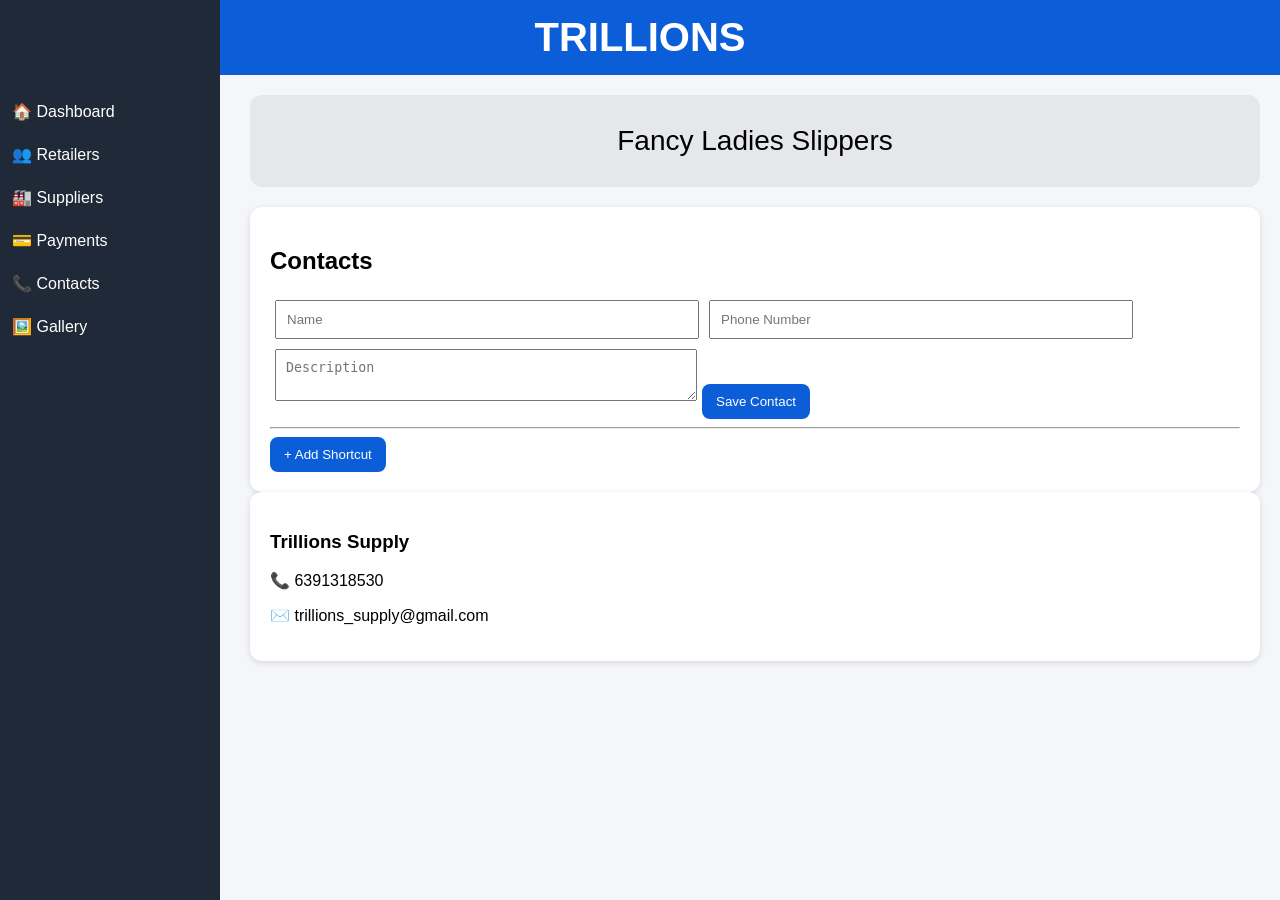
==== contacts.html @ 6627f89b "Add files via upload" ====
<!DOCTYPE html><html><head><meta charset='UTF-8'>
<title>Contacts</title><link rel='stylesheet' href='style.css'></head>
<body>
<header><h1>TRILLIONS</h1></header>
<div class="sidebar">
<a href="index.html">🏠 Dashboard</a>
<a href="retailers.html">👥 Retailers</a>
<a href="suppliers.html">🏭 Suppliers</a>
<a href="payments.html">💳 Payments</a>
<a href="contacts.html">📞 Contacts</a>
<a href="gallery.html">🖼️ Gallery</a>
</div>

<div class='content'>
<div class='slider'><span id='slideText'>Fancy Ladies Slippers</span></div>
<div class='card'><h2>Contacts</h2><input placeholder='Name'><input placeholder='Phone Number'><textarea placeholder='Description'></textarea><button>Save Contact</button><hr><button onclick="addShortcut('con','conBox')">+ Add Shortcut</button><div id='conBox'></div></div><script>renderShortcuts('con','conBox')</script>
<div class='card'>
<h3>Trillions Supply</h3>
<p>📞 6391318530</p>
<p>✉️ trillions_supply@gmail.com</p>
</div>
</div>
<script src='app.js'></script>
</body></html>
---- style.css ----
body{margin:0;font-family:Arial,sans-serif;background:#f4f6f9}
header{background:#0b5ed7;color:#fff;padding:15px;text-align:center}
header h1{margin:0;font-size:40px}
.sidebar{position:fixed;left:0;top:0;width:220px;height:100%;background:#1f2937;padding-top:90px}
.sidebar a{display:block;color:#fff;text-decoration:none;padding:12px}
.content{margin-left:230px;padding:20px}
.slider{background:#e5e7eb;padding:30px;border-radius:12px;margin-bottom:20px;text-align:center;font-size:28px}
.card{background:#fff;padding:20px;border-radius:12px;box-shadow:0 2px 6px rgba(0,0,0,.12)}
button{padding:10px 14px;border:none;border-radius:8px;background:#0b5ed7;color:white}
input,textarea{padding:10px;margin:5px;width:100%;max-width:400px}
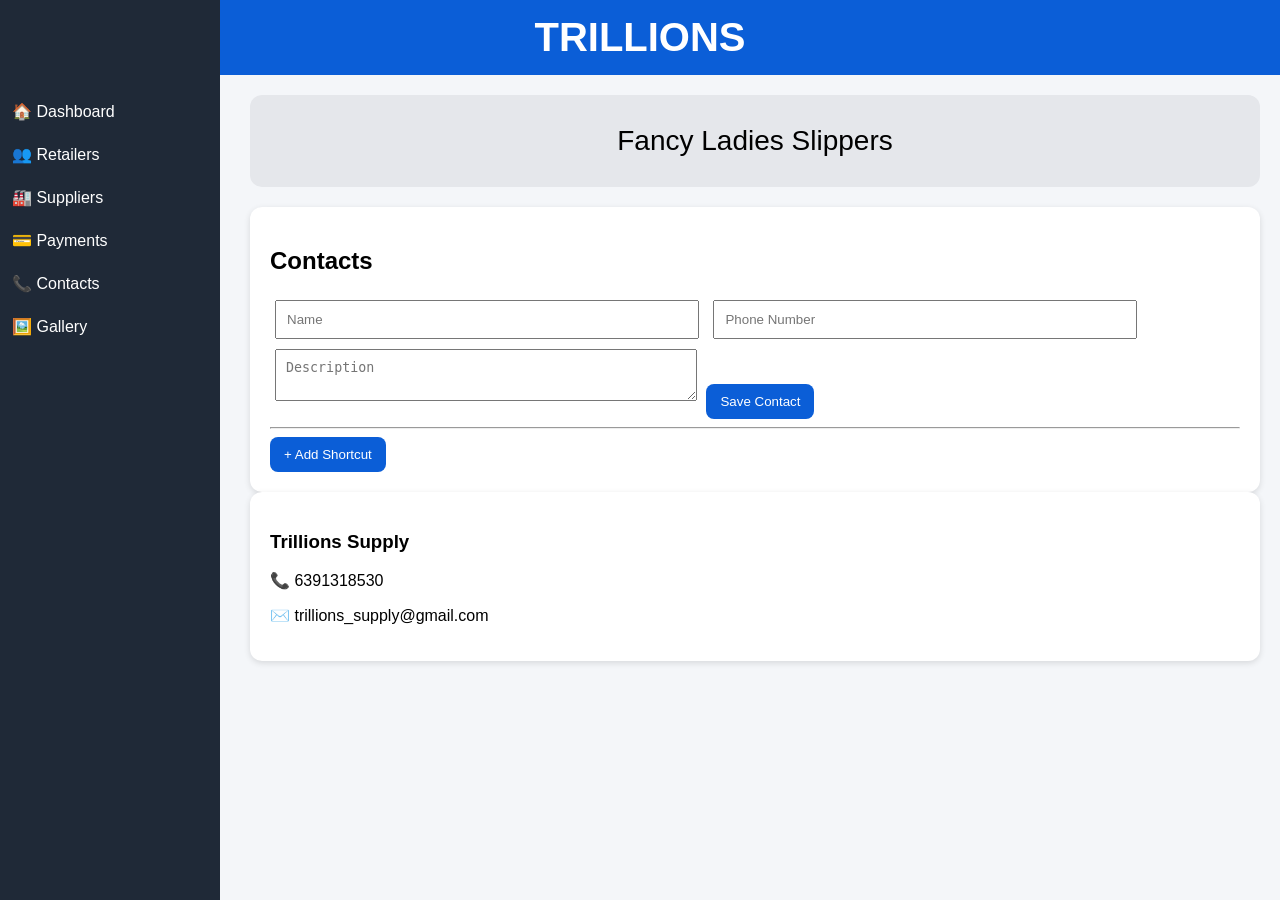
==== commit f8441e2b: "Update contacts.html" ====
--- a/contacts.html
+++ b/contacts.html
@@ -1,24 +1,59 @@
-<!DOCTYPE html><html><head><meta charset='UTF-8'>
-<title>Contacts</title><link rel='stylesheet' href='style.css'></head>
+<!DOCTYPE html>
+<html>
+<head>
+    <meta charset="UTF-8">
+    <title>Contacts</title>
+    <link rel="stylesheet" href="style.css">
+</head>
 <body>
+
 <header><h1>TRILLIONS</h1></header>
+
 <div class="sidebar">
-<a href="index.html">🏠 Dashboard</a>
-<a href="retailers.html">👥 Retailers</a>
-<a href="suppliers.html">🏭 Suppliers</a>
-<a href="payments.html">💳 Payments</a>
-<a href="contacts.html">📞 Contacts</a>
-<a href="gallery.html">🖼️ Gallery</a>
+    <a href="index.html">🏠 Dashboard</a>
+    <a href="retailers.html">👥 Retailers</a>
+    <a href="suppliers.html">🏭 Suppliers</a>
+    <a href="payments.html">💳 Payments</a>
+    <a href="contacts.html">📞 Contacts</a>
+    <a href="gallery.html">🖼️ Gallery</a>
 </div>
 
-<div class='content'>
-<div class='slider'><span id='slideText'>Fancy Ladies Slippers</span></div>
-<div class='card'><h2>Contacts</h2><input placeholder='Name'><input placeholder='Phone Number'><textarea placeholder='Description'></textarea><button>Save Contact</button><hr><button onclick="addShortcut('con','conBox')">+ Add Shortcut</button><div id='conBox'></div></div><script>renderShortcuts('con','conBox')</script>
-<div class='card'>
-<h3>Trillions Supply</h3>
-<p>📞 6391318530</p>
-<p>✉️ trillions_supply@gmail.com</p>
+<div class="content">
+
+    <div class="slider">
+        <span id="slideText">Fancy Ladies Slippers</span>
+    </div>
+
+    <div class="card">
+        <h2>Contacts</h2>
+
+        <input placeholder="Name">
+        <input placeholder="Phone Number">
+        <textarea placeholder="Description"></textarea>
+        <button>Save Contact</button>
+
+        <hr>
+
+        <button onclick="addShortcut('con','conBox')">
+            + Add Shortcut
+        </button>
+
+        <div id="conBox"></div>
+    </div>
+
+    <div class="card">
+        <h3>Trillions Supply</h3>
+        <p>📞 6391318530</p>
+        <p>✉️ trillions_supply@gmail.com</p>
+    </div>
+
 </div>
-</div>
-<script src='app.js'></script>
-</body></html>+
+<script src="app.js"></script>
+
+<script>
+    renderShortcuts('con','conBox');
+</script>
+
+</body>
+</html>
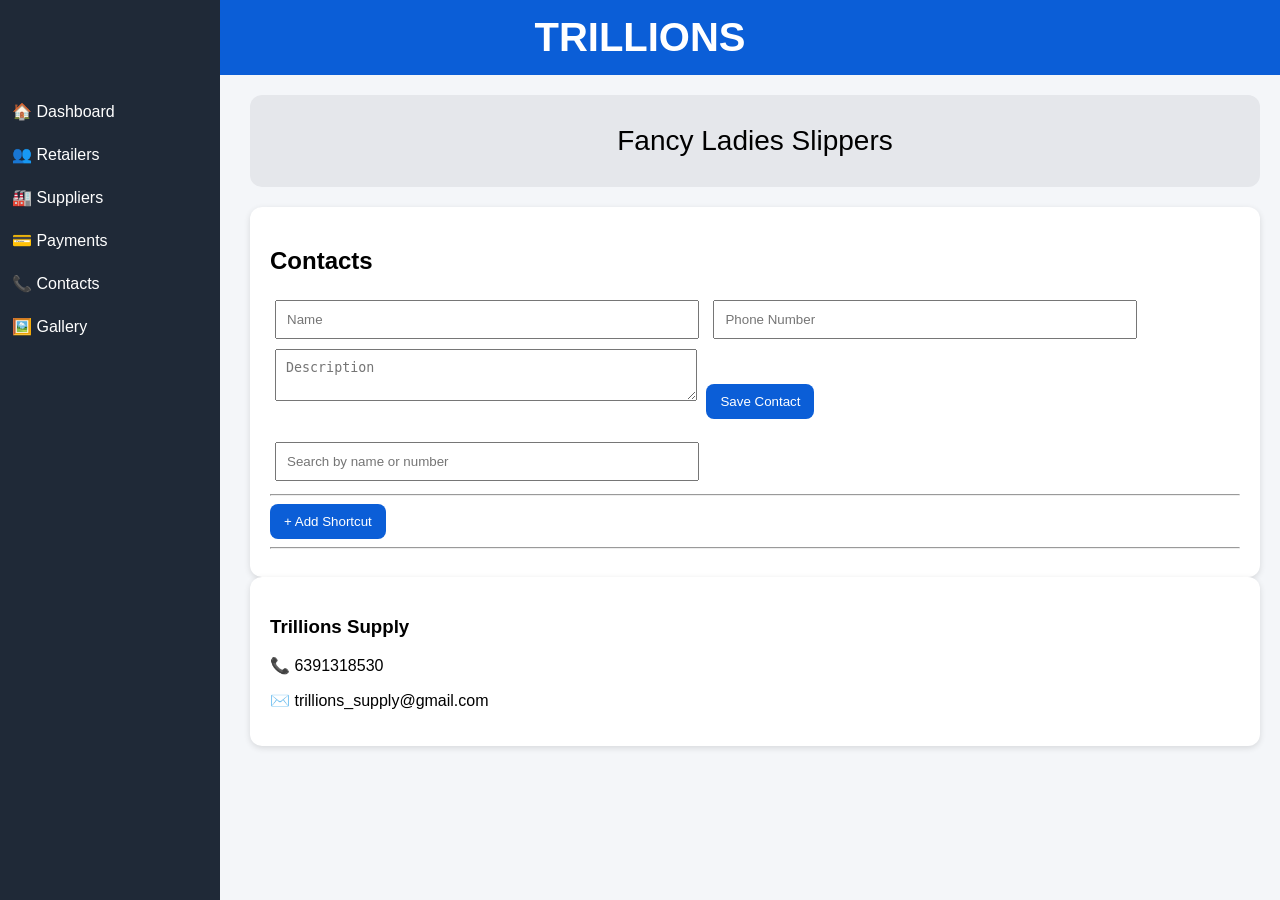
==== commit 4cf679c4: "Enhance contact form with IDs and search functionality Updated input fields to include IDs and added" ====
--- a/contacts.html
+++ b/contacts.html
@@ -27,10 +27,35 @@
     <div class="card">
         <h2>Contacts</h2>
 
-        <input placeholder="Name">
-        <input placeholder="Phone Number">
-        <textarea placeholder="Description"></textarea>
-        <button>Save Contact</button>
+        <input
+            id="name"
+            type="text"
+            placeholder="Name"
+        >
+
+        <input
+            id="phone"
+            type="text"
+            placeholder="Phone Number"
+        >
+
+        <textarea
+            id="desc"
+            placeholder="Description"
+        ></textarea>
+
+        <button onclick="saveContact()">
+            Save Contact
+        </button>
+
+        <br><br>
+
+        <input
+            id="searchBox"
+            type="text"
+            placeholder="Search by name or number"
+            onkeyup="searchContacts()"
+        >
 
         <hr>
 
@@ -39,6 +64,10 @@
         </button>
 
         <div id="conBox"></div>
+
+        <hr>
+
+        <div id="contactList"></div>
     </div>
 
     <div class="card">
@@ -51,9 +80,5 @@
 
 <script src="app.js"></script>
 
-<script>
-    renderShortcuts('con','conBox');
-</script>
-
 </body>
 </html>
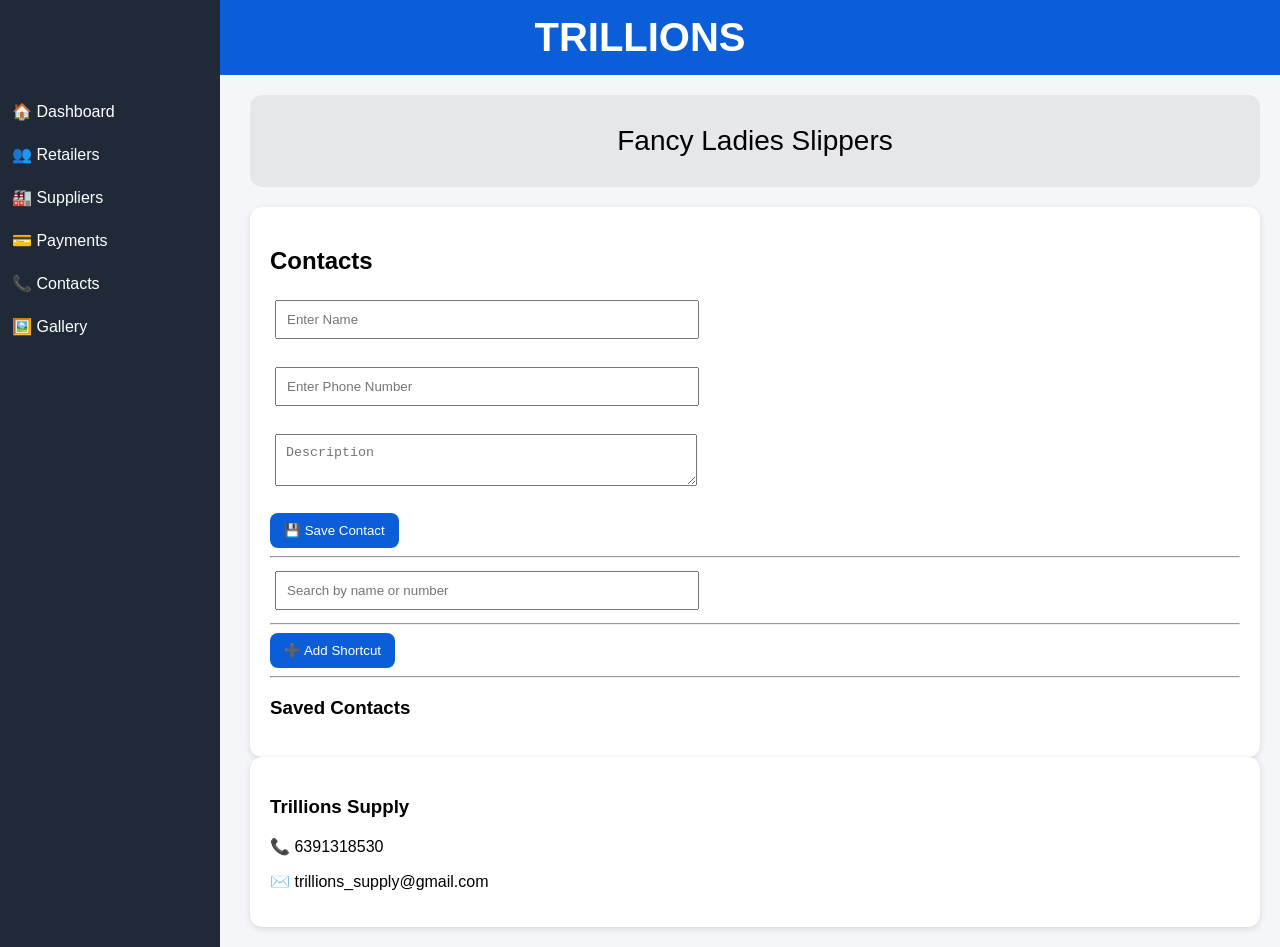
==== commit 42b5ca97: "Update contacts.html" ====
--- a/contacts.html
+++ b/contacts.html
@@ -7,7 +7,9 @@
 </head>
 <body>
 
-<header><h1>TRILLIONS</h1></header>
+<header>
+    <h1>TRILLIONS</h1>
+</header>
 
 <div class="sidebar">
     <a href="index.html">🏠 Dashboard</a>
@@ -21,34 +23,46 @@
 <div class="content">
 
     <div class="slider">
-        <span id="slideText">Fancy Ladies Slippers</span>
+        <span id="slideText">
+            Fancy Ladies Slippers
+        </span>
     </div>
 
     <div class="card">
+
         <h2>Contacts</h2>
 
         <input
             id="name"
             type="text"
-            placeholder="Name"
+            placeholder="Enter Name"
         >
+
+        <br><br>
 
         <input
             id="phone"
             type="text"
-            placeholder="Phone Number"
+            placeholder="Enter Phone Number"
         >
+
+        <br><br>
 
         <textarea
             id="desc"
             placeholder="Description"
         ></textarea>
 
-        <button onclick="saveContact()">
-            Save Contact
+        <br><br>
+
+        <button
+            type="button"
+            onclick="saveContact()"
+        >
+            💾 Save Contact
         </button>
 
-        <br><br>
+        <hr>
 
         <input
             id="searchBox"
@@ -59,15 +73,21 @@
 
         <hr>
 
-        <button onclick="addShortcut('con','conBox')">
-            + Add Shortcut
+        <button
+            type="button"
+            onclick="addShortcut('con','conBox')"
+        >
+            ➕ Add Shortcut
         </button>
 
         <div id="conBox"></div>
 
         <hr>
 
+        <h3>Saved Contacts</h3>
+
         <div id="contactList"></div>
+
     </div>
 
     <div class="card">
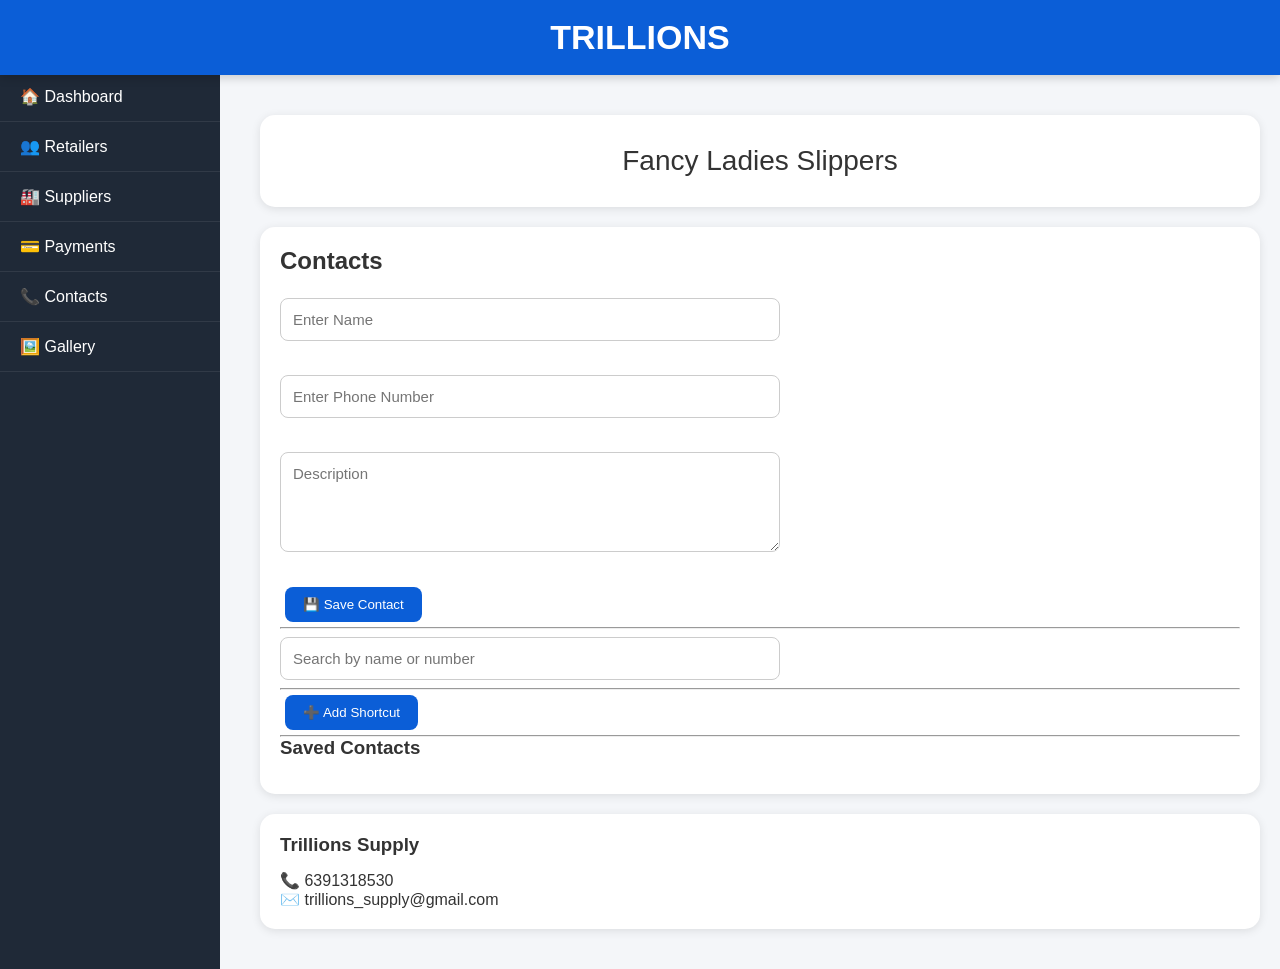
==== commit ad71aca6: "Add menu button to toggle sidebar" ====
--- a/contacts.html
+++ b/contacts.html
@@ -8,6 +8,11 @@
 <body>
 
 <header>
+    <span class="menu-btn"
+          onclick="toggleMenu()">
+        ☰
+    </span>
+
     <h1>TRILLIONS</h1>
 </header>
 
--- a/style.css
+++ b/style.css
@@ -1,11 +1,206 @@
-
-body{margin:0;font-family:Arial,sans-serif;background:#f4f6f9}
-header{background:#0b5ed7;color:#fff;padding:15px;text-align:center}
-header h1{margin:0;font-size:40px}
-.sidebar{position:fixed;left:0;top:0;width:220px;height:100%;background:#1f2937;padding-top:90px}
-.sidebar a{display:block;color:#fff;text-decoration:none;padding:12px}
-.content{margin-left:230px;padding:20px}
-.slider{background:#e5e7eb;padding:30px;border-radius:12px;margin-bottom:20px;text-align:center;font-size:28px}
-.card{background:#fff;padding:20px;border-radius:12px;box-shadow:0 2px 6px rgba(0,0,0,.12)}
-button{padding:10px 14px;border:none;border-radius:8px;background:#0b5ed7;color:white}
-input,textarea{padding:10px;margin:5px;width:100%;max-width:400px}
+*{
+    margin:0;
+    padding:0;
+    box-sizing:border-box;
+    font-family:Arial,sans-serif;
+}
+
+body{
+    background:#f4f6f9;
+    color:#333;
+}
+
+/* HEADER */
+header{
+    background:#0b5ed7;
+    color:#fff;
+    padding:18px;
+    text-align:center;
+    position:fixed;
+    top:0;
+    left:0;
+    width:100%;
+    z-index:1000;
+    box-shadow:0 2px 10px rgba(0,0,0,0.2);
+}
+
+header h1{
+    margin:0;
+    font-size:34px;
+}
+
+/* HAMBURGER BUTTON */
+.menu-btn{
+    display:none;
+    position:absolute;
+    left:20px;
+    top:15px;
+    font-size:30px;
+    cursor:pointer;
+    color:white;
+}
+
+/* SIDEBAR */
+.sidebar{
+    position:fixed;
+    left:0;
+    top:72px;
+    width:220px;
+    height:100%;
+    background:#1f2937;
+    overflow-y:auto;
+    transition:0.3s;
+}
+
+.sidebar a{
+    display:block;
+    color:#fff;
+    text-decoration:none;
+    padding:15px 20px;
+    border-bottom:1px solid rgba(255,255,255,0.08);
+    transition:0.3s;
+}
+
+.sidebar a:hover{
+    background:#374151;
+    padding-left:28px;
+}
+
+/* CONTENT */
+.content{
+    margin-left:240px;
+    margin-top:95px;
+    padding:20px;
+}
+
+/* SLIDER */
+.slider{
+    background:#fff;
+    padding:30px;
+    border-radius:15px;
+    margin-bottom:20px;
+    text-align:center;
+    font-size:28px;
+    box-shadow:0 2px 10px rgba(0,0,0,0.1);
+}
+
+/* CARDS */
+.card{
+    background:#fff;
+    padding:20px;
+    border-radius:15px;
+    margin-bottom:20px;
+    box-shadow:0 2px 10px rgba(0,0,0,0.1);
+}
+
+.card h2,
+.card h3{
+    margin-bottom:15px;
+}
+
+/* BUTTONS */
+button{
+    padding:10px 18px;
+    border:none;
+    border-radius:8px;
+    background:#0b5ed7;
+    color:white;
+    cursor:pointer;
+    margin:5px;
+    transition:0.3s;
+}
+
+button:hover{
+    background:#084298;
+    transform:translateY(-2px);
+}
+
+/* INPUTS */
+input,
+textarea{
+    width:100%;
+    max-width:500px;
+    padding:12px;
+    margin:8px 0;
+    border:1px solid #ccc;
+    border-radius:8px;
+    font-size:15px;
+    outline:none;
+}
+
+input:focus,
+textarea:focus{
+    border-color:#0b5ed7;
+}
+
+textarea{
+    min-height:100px;
+    resize:vertical;
+}
+
+/* CONTACT CARDS */
+#contactList div{
+    background:#f8f9fa;
+    padding:15px;
+    margin-bottom:10px;
+    border-radius:10px;
+    border-left:5px solid #0b5ed7;
+}
+
+/* SHORTCUT BUTTONS */
+#retBox div,
+#supBox div,
+#conBox div,
+#payBox div,
+#stockBox div,
+#orderBox div{
+    margin-bottom:10px;
+}
+
+/* SCROLLBAR */
+::-webkit-scrollbar{
+    width:8px;
+}
+
+::-webkit-scrollbar-thumb{
+    background:#0b5ed7;
+    border-radius:10px;
+}
+
+/* MOBILE VIEW */
+@media(max-width:768px){
+
+    .menu-btn{
+        display:block;
+    }
+
+    .sidebar{
+        left:-230px;
+        width:220px;
+        z-index:1001;
+    }
+
+    .sidebar.active{
+        left:0;
+    }
+
+    .content{
+        margin-left:0;
+        margin-top:95px;
+        padding:15px;
+    }
+
+    .slider{
+        font-size:22px;
+        padding:20px;
+    }
+
+    header h1{
+        font-size:28px;
+    }
+
+    input,
+    textarea{
+        max-width:100%;
+    }
+}
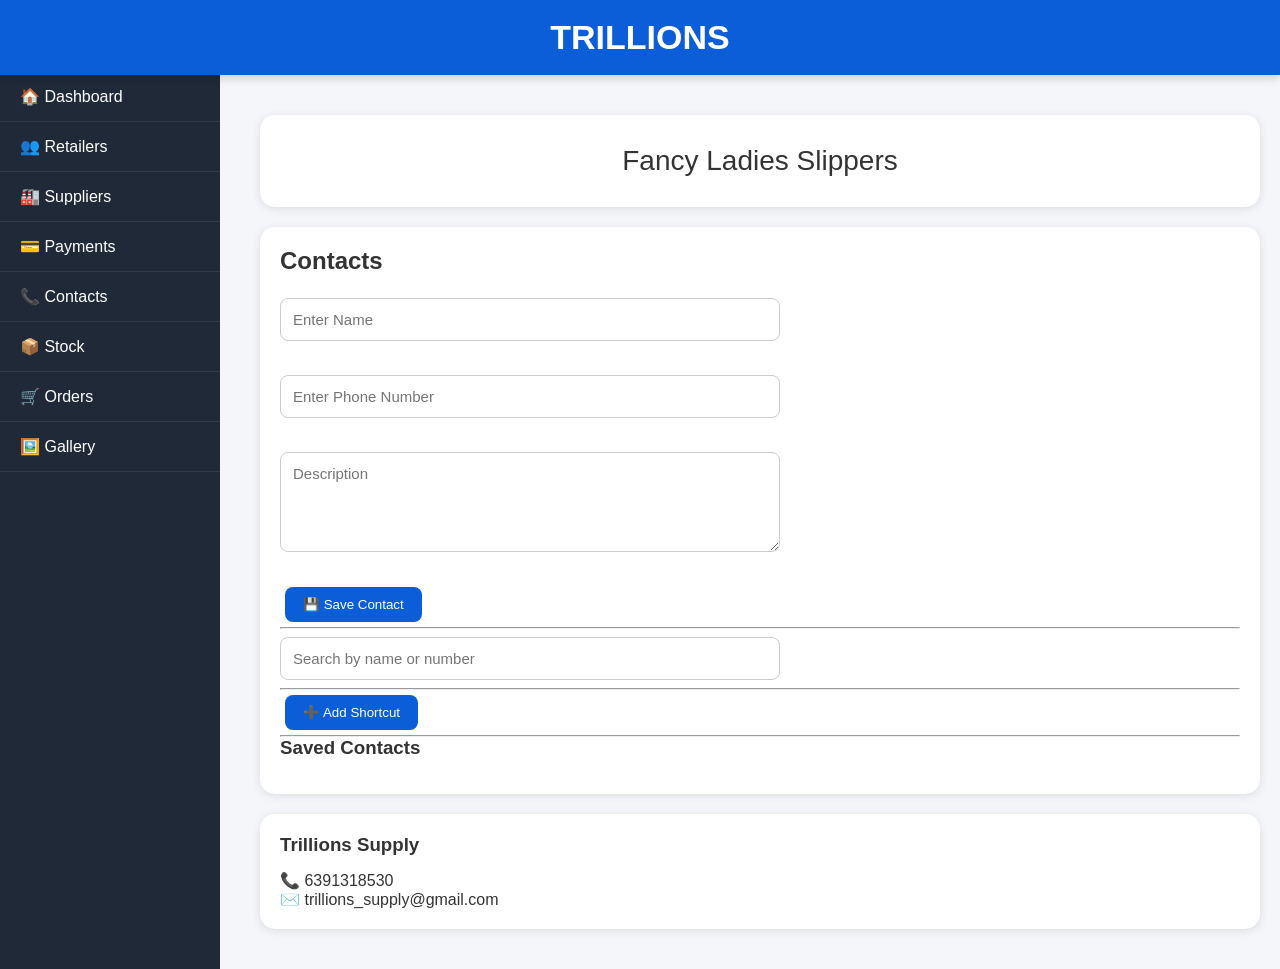
==== commit ce209618: "Add Stock and Orders links to contacts.html" ====
--- a/contacts.html
+++ b/contacts.html
@@ -22,6 +22,8 @@
     <a href="suppliers.html">🏭 Suppliers</a>
     <a href="payments.html">💳 Payments</a>
     <a href="contacts.html">📞 Contacts</a>
+    <a href="stock.html">📦 Stock</a>
+    <a href="orders.html">🛒 Orders</a>
     <a href="gallery.html">🖼️ Gallery</a>
 </div>
 
